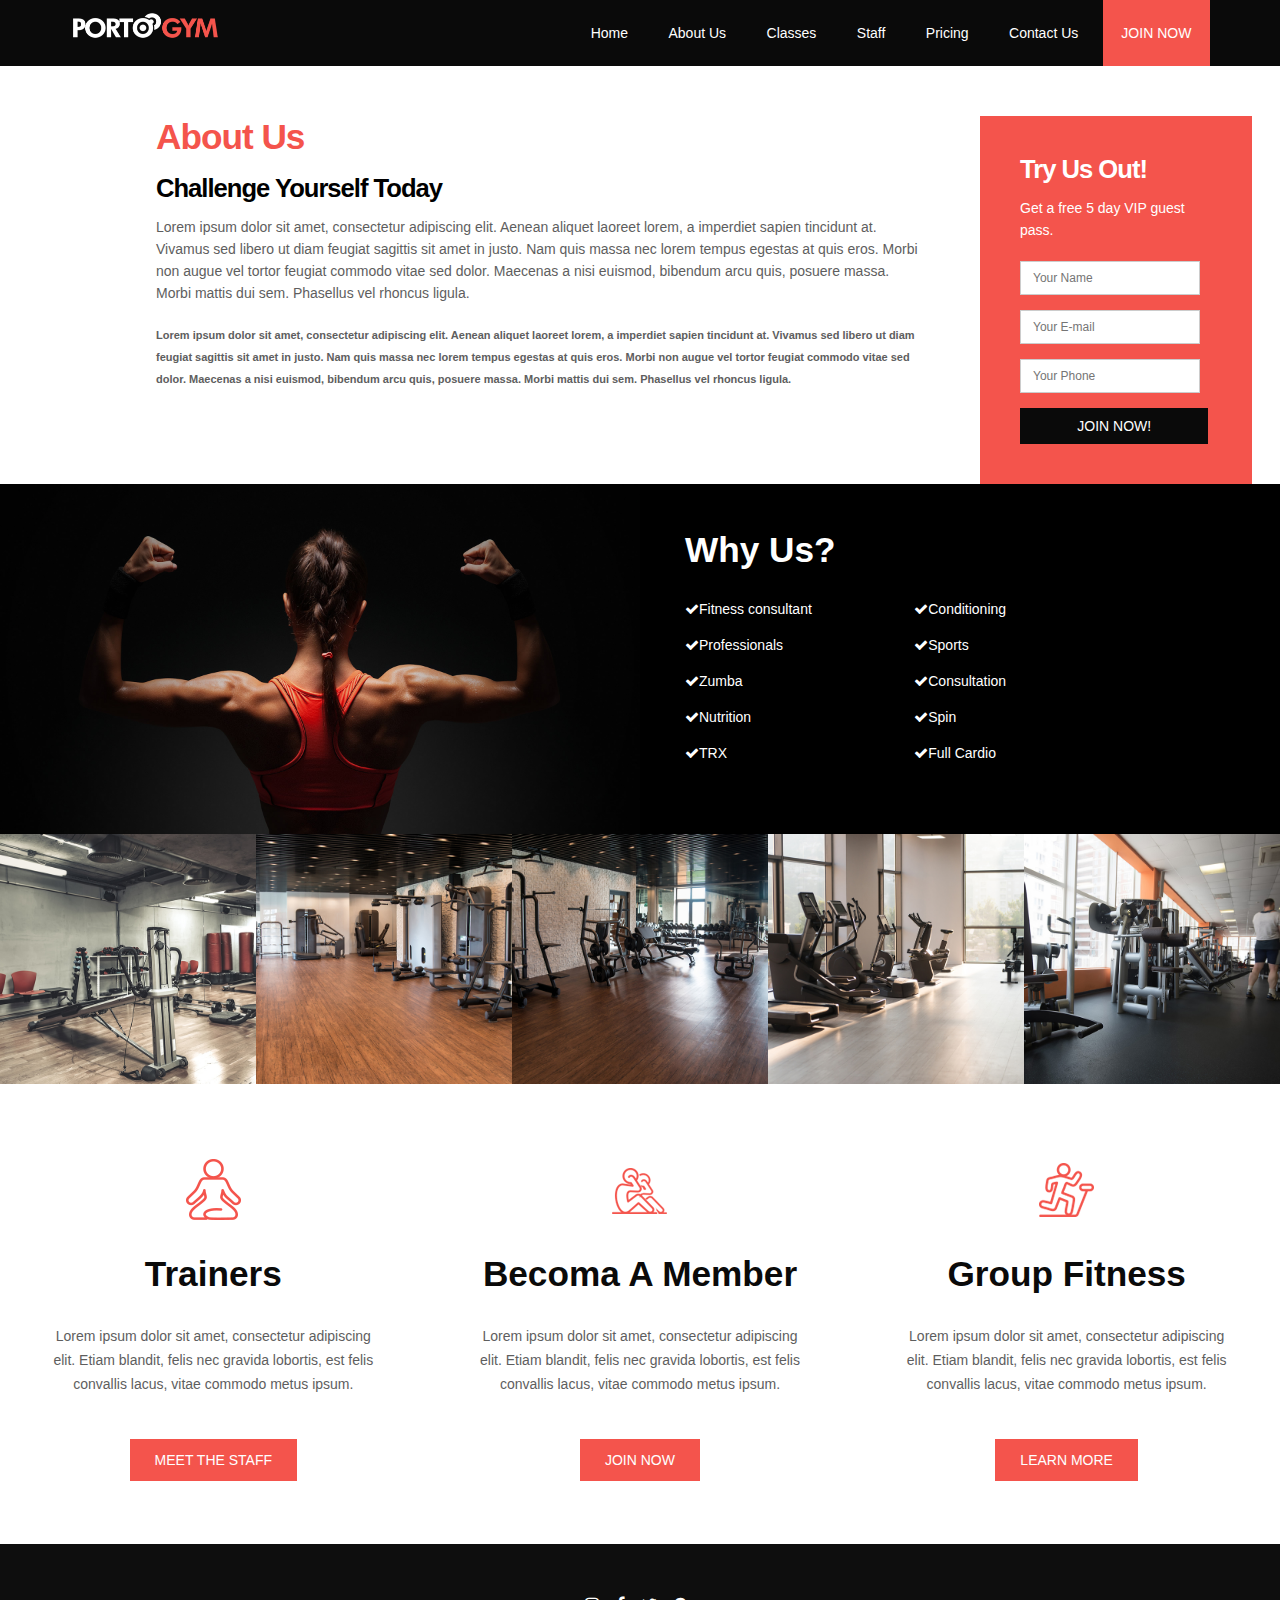
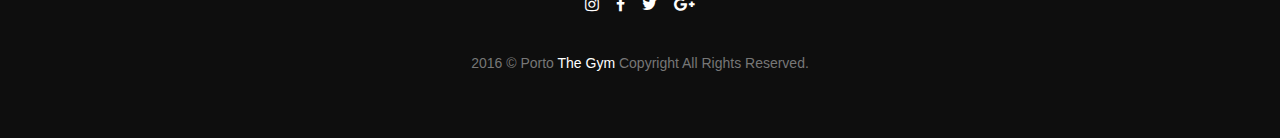
==== about.html @ fe7785bd "Add files via upload" ====
<!DOCTYPE html>
<html lang="en">
<head>
	<meta charset="UTF-8">
	<meta name="viewport" content="width=device-width, initial-scale=1.0">
	<title>Demo Gym | Porto - Responsive HTML5 Template 5.7.1</title>
	<link rel="stylesheet" href="style-about.css">
	<link rel="stylesheet" href="font-awesome/css/font-awesome.min.css">
	<link href="http://fonts.googleapis.com/css?family=Open+Sans:400,700,800,600,300" rel="stylesheet" type="text/css">
</head>
<body>
<!---Header-->
<header id="home">
	<div>
		<nav>
			<ul>
				<li>
					<a class="logo" href="index.html"><img src="img/logo.png" height="25px" width="145px" alt=""></a>
				</li>	
				<li>
					<a class="a-li" href="index.html">Home</a>
				</li>
				<li>
					<a class="a-li" href="about.html">About Us</a>
				</li>
				<li class="dropdown">
					<a class="a-li" href="classes.html">Classes</a>
					<ul class="drop-ul">
						<li class="drop-li">
							<a href="classes.html">Overview</a>
						</li>
						<li class="drop-li">
							<a href="group-fitness.html">Group Fitness</a>
						</li>
						<li class="drop-li">
							<a href="">Yoga</a>
						</li>
						<li class="drop-li"> 
							<a href="">Functional</a>
						</li>
						<li class="drop-li">
							<a href="">Spin Class</a>
						</li>
						<li class="drop-li">
							<a href="">Zumba</a>
						</li>
						<li class="drop-li">
							<a href="">Conditioning</a>
						</li>
					</ul>
				</li>
				<li>
					<a class="a-li" href="staff.html">Staff</a>
				</li>
				<li>
					<a class="a-li" href="pricing.html">Pricing</a>
				</li>
				<li>
					<a class="a-li" href="contact.html">Contact Us</a>
				</li>
				<li>
					<a class="a-li-join" href="contact.html">Join Now</a>
				</li>
			</ul>
		</nav>
	</div>
</header>
<!---Header-->

<!--about us-->
<section class="about-us">
	<div class="text-aboutus">
		<h2>About us</h2>
		<h4>challenge yourself today</h4>
		<p class="p-1">Lorem ipsum dolor sit amet, consectetur adipiscing elit. Aenean aliquet laoreet lorem, a imperdiet sapien tincidunt at. Vivamus sed libero ut diam feugiat sagittis sit amet in justo. Nam quis massa nec lorem tempus egestas at quis eros. Morbi non augue vel tortor feugiat commodo vitae sed dolor. Maecenas a nisi euismod, bibendum arcu quis, posuere massa. Morbi mattis dui sem. Phasellus vel rhoncus ligula.</p>
		<p class="p-2">Lorem ipsum dolor sit amet, consectetur adipiscing elit. Aenean aliquet laoreet lorem, a imperdiet sapien tincidunt at. Vivamus sed libero ut diam feugiat sagittis sit amet in justo. Nam quis massa nec lorem tempus egestas at quis eros. Morbi non augue vel tortor feugiat commodo vitae sed dolor. Maecenas a nisi euismod, bibendum arcu quis, posuere massa. Morbi mattis dui sem. Phasellus vel rhoncus ligula.</p>
	</div>
	<div class="text-aboutus-1">
		<h4>Try us out!</h4>
		<p>Get a free 5 day VIP guest pass.</p>
		<form>
			<input type="text" name="ime" placeholder="Your Name"></input>
			<input type="text" name="mail" placeholder="Your E-mail"></input>
			<input type="text" name="phone" placeholder="Your Phone"></input>
			<a href="contact.html">Join now!</a>
		</form>
	</div>
</section>
<!--about us-->

<!--why us-->
<section class="us">
	<div class="slika">
	</div>
	<div class="padding-us">
		<h2>why us?</h2>
			<div class="list-1">
				<div class="text-us-1">
					<span><i class="fa fa-check"></i>Fitness consultant</span>
					<span><i class="fa fa-check"></i>Professionals</span>
					<span><i class="fa fa-check"></i>Zumba</span>
					<span><i class="fa fa-check"></i>Nutrition</span>
					<span><i class="fa fa-check"></i>TRX</span>
				</div>
				<div class="text-us-2">
					<span><i class="fa fa-check"></i>Conditioning</span>
					<span><i class="fa fa-check"></i>Sports</span>
					<span><i class="fa fa-check"></i>Consultation</span>
					<span><i class="fa fa-check"></i>Spin</span>
					<span><i class="fa fa-check"></i>Full Cardio</span>
				</div>
			</div>
	</div>
</section>
<!--why us-->

<!--gallery small-->
<section class="gallery">
	<div class="gallery-1"></div>
	<div class="gallery-2"></div>
	<div class="gallery-3"></div>
	<div class="gallery-4"></div>
	<div class="gallery-5"></div>
</section>
<!--gallery small-->


<!--staff memnership-->
<section class="staff-members">	
	<div class="staff-text">
		<img src="img/icons/trainer-colored.png" alt="">
		<h2>Trainers</h2>
		<p>Lorem ipsum dolor sit amet, consectetur adipiscing <br>
		elit. Etiam blandit, felis nec gravida lobortis, est felis <br>
		convallis lacus, vitae commodo metus ipsum.</p>
		<a href="staff.html">Meet the staff</a>
	</div>	
	<div class="staff-text">
		<img src="img/icons/group-fitness-colored.png" alt="">
		<h2>Becoma a member</h2>
		<p>Lorem ipsum dolor sit amet, consectetur adipiscing <br>
		elit. Etiam blandit, felis nec gravida lobortis, est felis <br>
		convallis lacus, vitae commodo metus ipsum.</p>
		<a href="contact.html">Join now</a>
	</div>	
	<div class="staff-text">
		<img src="img/icons/member-colored.png" alt="">
		<h2>Group fitness</h2>
		<p>Lorem ipsum dolor sit amet, consectetur adipiscing <br>
		elit. Etiam blandit, felis nec gravida lobortis, est felis <br>
		convallis lacus, vitae commodo metus ipsum.</p>
		<a href="about.html">Learn more</a>
	</div>
</section>
<!--staff memnership-->

<!--footer-->
<footer>
	<div class="foot-ikone">
		<a class="a-icon" href=""><i class="fa fa-instagram"></i></a>
		<a class="a-icon" href=""><i class="fa fa-facebook"></i></a>
		<a class="a-icon" href=""><i class="fa fa-twitter"></i></a>
		<a class="a-icon" href=""><i class="fa fa-google-plus"></i></a>
	</div>
	<div class="foot-text">
		<p>2016 © Porto <span>The Gym</span> Copyright All Rights Reserved.</p>
	</div>
</footer>
<!--footer-->
</body>
</html>
---- style-about.css ----
body {
	margin: 0;
	width: 100%;
	height: 100%;
	font-family: "Poppins", sans-serif;
}

/*header*/
nav {
	width: 100%;
	margin-left: auto;
	margin-right: auto;
}

nav ul {
	overflow: hidden;
	list-style-type: none;
	margin: 0;
	padding: 0;
	text-align: center;
	background-color: #0a0a0a;
}

nav ul li {
	display: inline-block;
}

.drop-ul {
    display: none;
    background-color: #1e1e1e ;
    position: absolute;
    height: 230px;
    width: 10%;
    text-align: left;
}

.drop-ul .drop-li {
    display: block;
    padding: 7px 15px;
   border-bottom: 1px solid rgba(204, 204, 204, 0.19);
    margin-left: 5%;
    margin-right: 5%;
    cursor: pointer;
}

.drop-ul .drop-li a {
    text-decoration: none;
    color: #777;
   font-size: 0.9em;
   font-weight: 400;
   padding-right: 15px;
}

.drop-ul .drop-li:hover {
    background-color: rgba(42, 42, 42, 0.75);
}

.dropdown:hover .drop-ul {
    display: block;
}

.logo {
	display: flex;
	align-content: center;
	flex-wrap: wrap;
	vertical-align: middle;
	margin: 0px 350px 15px 0;
}

.a-li {
	display: block;
	text-decoration: none;
	color: #fff;
	font-size: 14px;
	font-weight: 500px;
	padding: 20px 18px;
	background-color: transparent;
	/*transition: transform 300ms ease;*/
}

.a-li:hover {
	color: #f4544c;
}

.a-li-join {
	display: block;
	text-decoration: none;
	text-transform: uppercase;
	font-size: 14px;
	font-weight: 500px;
	margin-left: 2%;
	padding: 25px 18px;
	width: 67%;
	color: #ffffff;
    background-color: #f4544c;
    border-color: #f4544c #f4544c #f1261c;
}

.a-li-join:hover {
	background-color: #ff756f /*rgb(247, 133, 114)*/;
}
/*header*/

/*about us*/
.about-us {
	display: flex;
	justify-content: space-around;
	flex-direction: row;
	flex-wrap: wrap;
	width: 100%;
	height: auto;
}

.about-us h2 {
	font-weight: 700;
	color: #f4544c;
	font-size: 2.2em;
	line-height: 42px;
	letter-spacing: -1px;
	text-transform: capitalize;
	margin: 0 0 17px 0;
}

.about-us h4 {
	font-weight: 700;
	font-size: 1.6em;
	line-height: 27px;
	letter-spacing: -1px;
	text-transform: capitalize;
	margin: 0 0 14px 0;
}

.text-aboutus-1 h4 {
	color: #ffffff;
	font-weight: 700;
	font-size: 1.6em;
	line-height: 27px;
	letter-spacing: -1px;
	text-transform: capitalize;
	margin: 0 0 14px 0;
}

.text-aboutus-1 p {
	font-size: 14px;
	color: #ffffff;
	line-height: 22px;
    margin: 0 0 20px;
}

.text-aboutus-1 a {
	/*display: flex;
	align-self: center;*/
	text-decoration: none;
	text-transform: uppercase;
	text-align: center;
	color: #ffffff;
    background-color: #0a0a0a;
    border-color: #0a0a0a #0a0a0a #000000;
    padding: 10px 40px;
    font-weight: 500;
    font-size: 14px;
    width: 56.5%;
}

.text-aboutus-1 a:hover {
	background-color: #171717;
}

.p-1 {
	font-size: 14px;
	color: #5e5e5e;
	line-height: 22px;
    margin: 0 0 20px;
}

.p-2 {
	font-size: 11px;
	color: #5e5e5e;
	line-height: 22px;
    margin: 0 0 20px;
    font-weight: 550;
}

.about-us form {
	display: flex;
	justify-content: center;
	flex-direction: column;
}

form input {
	/*display: flex;
	align-self: center;*/
	height: 20px;
    padding: 6px 12px;
    font-size: 14px;
    line-height: 1.42857143;
    color: #555;
    border: 1px solid #ccc;
    background-color: #fff;
    width: 80%;
    font-size: 12px;
    margin-bottom: 15px;
}

.text-aboutus {
	display: flex;
	flex-direction: column;
	flex-wrap: wrap;
	width: 60%;
	padding: 50px 0px 50px 10%;
}

.text-aboutus-1 {
	display: flex;
	flex-direction: column;
	flex-wrap: wrap;
	width: 15%;
	height: auto;
	padding: 40px;
	background-color: #f4544c;
	margin-top: 50px;
}
/*about us*/

/*why us*/
.us {
	display: flex;
	flex-direction: row;
	flex-wrap: wrap;
	max-height: 350px;
	width: 100%;
	background-color: black;
	color: #fff;
}

.us h2 {
	color: #fff;
	font-weight: 700;
	line-height: 42px;
	margin: 0 17px 0 0;
	font-size: 2.2em;
	text-transform: capitalize;
	padding-bottom: 20px;
}

.us span {
	color: #fff;
	font-size: 14px;
	line-height: 36px;
}

.slika {
	background-image: url(img/slides/slide-1.jpg);
	background-repeat: no-repeat;
	background-size: cover;
	width: 50%;
	height: 350px;
}

.padding-us {
	padding: 45px;
	width: 40%;
}

.list-1 {
	display: flex;
	flex-direction: row;
}

.text-us-1 {
	display: flex;
	flex-direction: column;
	flex-wrap: wrap;
}

.text-us-2 {
	display: flex;
	flex-direction: column;
	flex-wrap: wrap;
	padding-left: 20%;
	padding-bottom: 80px;
}
/*why us*/

/*gallery small*/
.gallery {
	display: flex;
	flex-direction: row;
	flex-wrap: wrap;
	width: 100%;
	height: 250px;
}

.gallery-1 {
	background-image: url(img/about/about-us-carousel-1.jpg);
	background-repeat: no-repeat;
	background-size: cover;
	background-position: center center;
	width: 20%;
	height: auto;
	transition: transform .5s ease-in-out;
}

.gallery-1:hover {
	transform: scale(1.1);
}

.gallery-2 {
	background-image: url(img/about/about-us-carousel-2.jpg);
	background-repeat: no-repeat;
	background-size: cover;
	background-position: center center;
	width: 20%;
	height: auto;
	transition: transform .5s ease-in-out;
}

.gallery-2:hover {
	transform: scale(1.1);
}

.gallery-3 {
	background-image: url(img/about/about-us-carousel-3.jpg);
	background-repeat: no-repeat;
	background-size: cover;
	background-position: center center;
	width: 20%;
	height: auto;
	transition: transform .5s ease-in-out;
}

.gallery-3:hover {
	transform: scale(1.1);
}

.gallery-4 {
	background-image: url(img/about/about-us-carousel-4.jpg);
	background-repeat: no-repeat;
	background-size: cover;
	background-position: center center;
	width: 20%;
	height: auto;
	transition: transform .5s ease-in-out;
}

.gallery-4:hover {
	transform: scale(1.1);
}

.gallery-5 {
	background-image: url(img/about/about-us-carousel-5.jpg);
	background-repeat: no-repeat;
	background-size: cover;
	background-position: center center;
	width: 20%;
	height: auto;
	transition: transform .5s ease-in-out;
}

.gallery-5:hover {
	transform: scale(1.1);
}
/*gallery small*/

/*staff members*/
.staff-members {
	display: flex;
	justify-content: space-around;
	flex-wrap: wrap;
	width: 100%;
	height: auto;
	text-align: center;
}

.staff-members h2 {
	text-transform: capitalize;
	color: #0a0a0a;
	font-size: 2.2em;
    font-weight: 700;
    line-height: 42px;
}

.staff-members p {
	font-size: 14px;
	color: #5e5e5e;
	line-height: 24px;
    margin: 0 0 20px;
    padding-bottom: 35px;
}

.staff-members a {
	text-transform: uppercase;
	text-decoration: none;
	color: #ffffff;
    background-color: #f4544c;
    border-color: #f4544c #f4544c #f1261c;
    padding: 13px 25px;
    font-weight: 500;
    font-size: 14px;
	width: 8%;
	align-self: center;
}

.staff-members a:hover {
	background-color: #ff756f;
}

.staff-text {
	padding-top: 75px;
	padding-bottom: 75px;
}
/*staff members*/

/*footer*/
footer {
	display: flex;
	justify-content: center;
	flex-direction: column;
	flex-wrap: wrap;
	margin-top: 0;
    padding: 50px 0px;
    width: 100%;
    height: auto;
    background-color: #0e0e0e;
    text-align: center;
}

footer .a-icon {
	color: #fff;
	font-size: 16px;
	margin-left: .5%;
	margin-right: .5%;
	transition: all .3s ease;
}

footer .a-icon:hover {
	color: #777;
}

footer a {
	text-decoration: none;
	color: #fff;
	font-size: 14px;
    line-height: 22px;
}

footer span {
	color: #fff;
	font-size: 14px;
    line-height: 22px;
}

footer p {
	color: #777;
	font-size: 14px;
    line-height: 22px;
}
/*footer*/
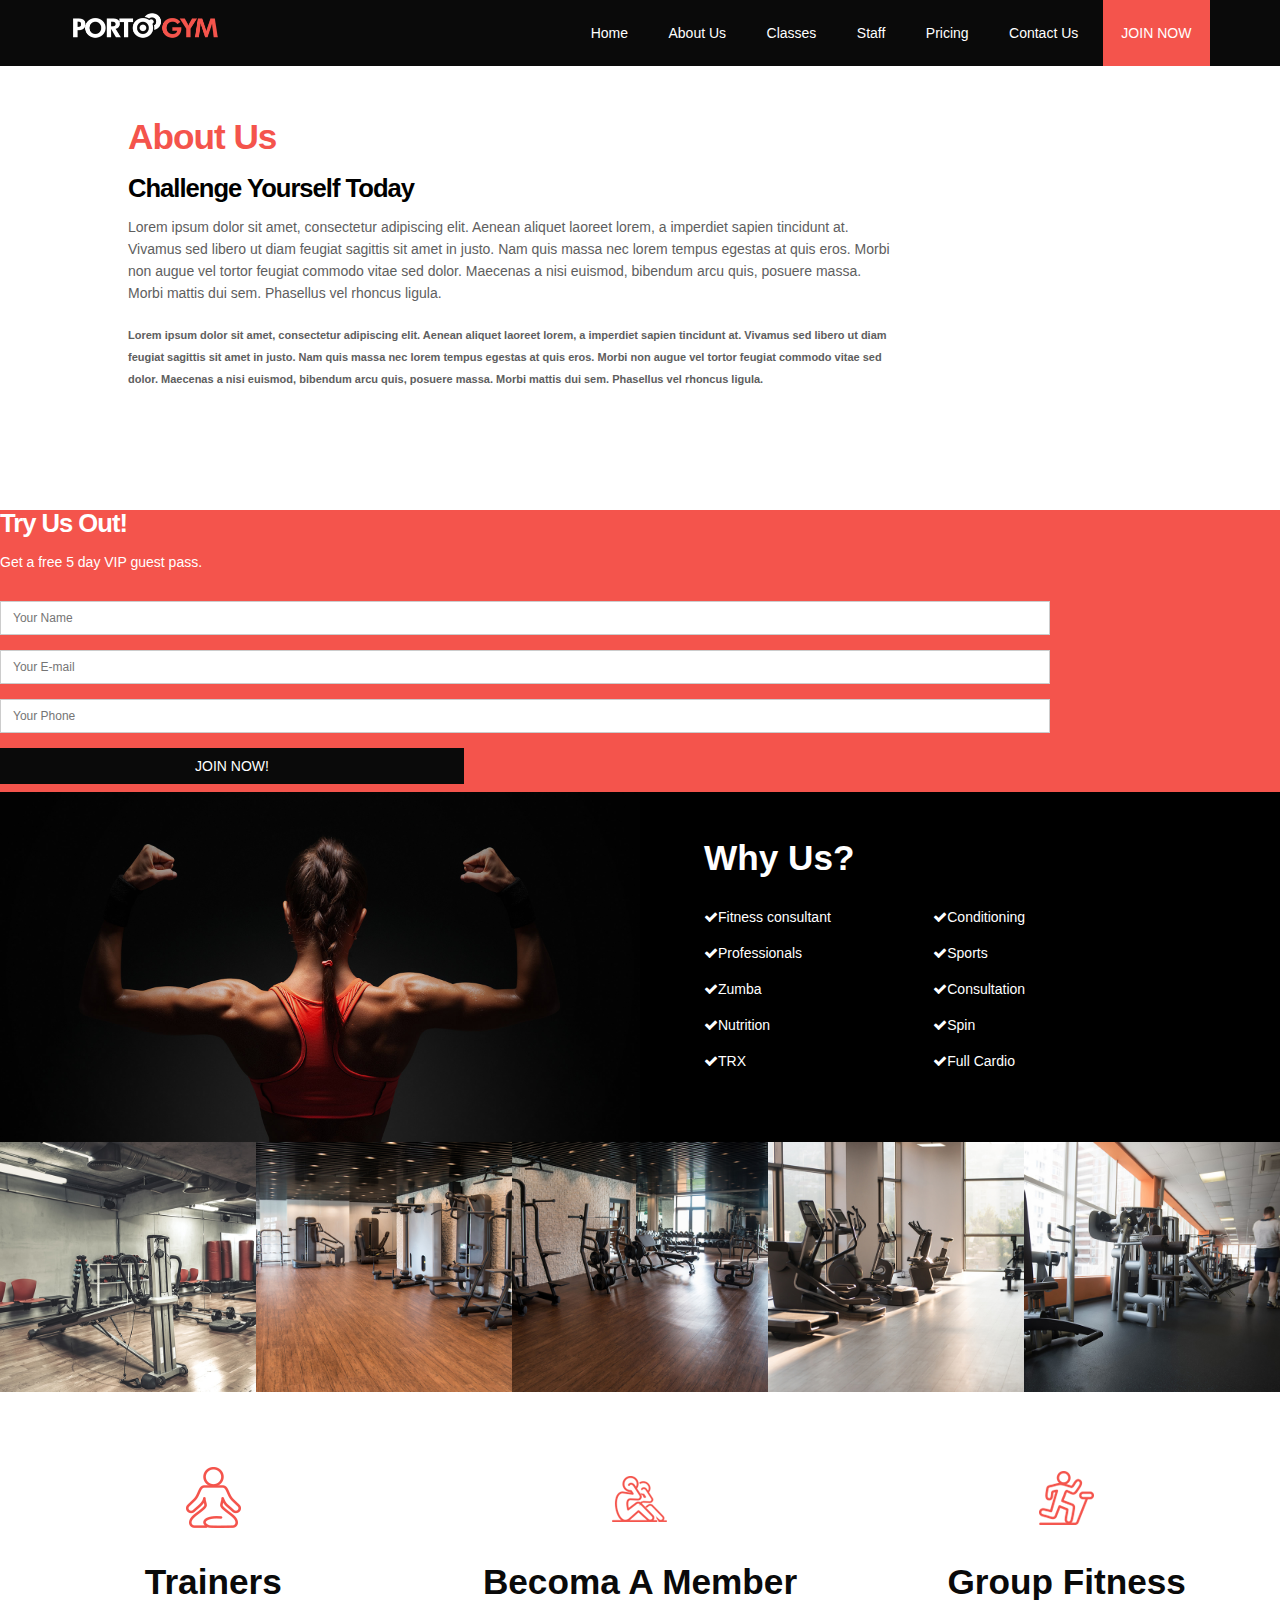
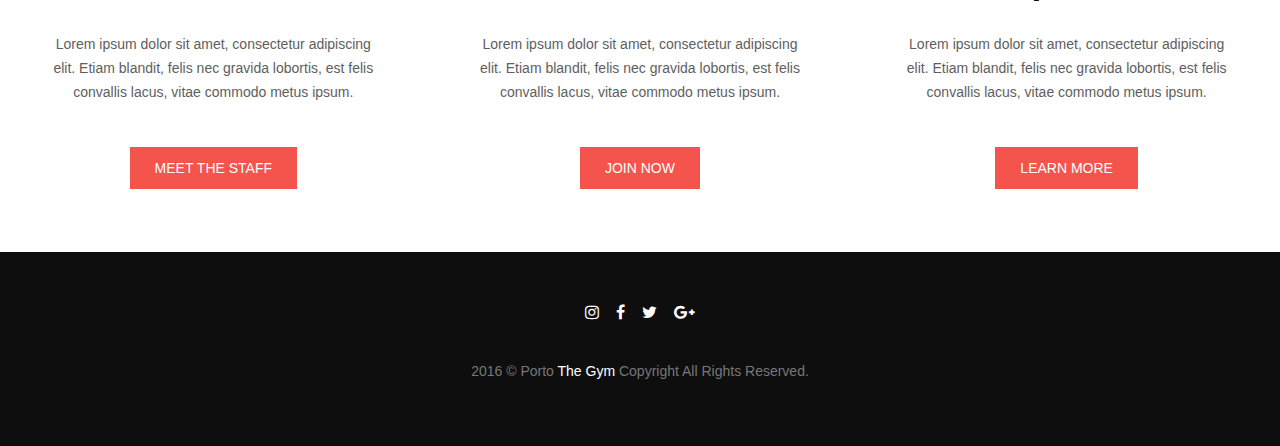
==== commit 80047efd: "Add files via upload" ====
--- a/about.html
+++ b/about.html
@@ -6,7 +6,7 @@
 	<title>Demo Gym | Porto - Responsive HTML5 Template 5.7.1</title>
 	<link rel="stylesheet" href="style-about.css">
 	<link rel="stylesheet" href="font-awesome/css/font-awesome.min.css">
-	<link href="http://fonts.googleapis.com/css?family=Open+Sans:400,700,800,600,300" rel="stylesheet" type="text/css">
+	<link href="https://fonts.googleapis.com/css?family=Open+Sans:400,700,800,600,300" rel="stylesheet" type="text/css">
 </head>
 <body>
 <!---Header-->
@@ -56,10 +56,10 @@
 					<a class="a-li" href="pricing.html">Pricing</a>
 				</li>
 				<li>
-					<a class="a-li" href="contact.html">Contact Us</a>
+					<a class="a-li" href="#">Contact Us</a>
 				</li>
 				<li>
-					<a class="a-li-join" href="contact.html">Join Now</a>
+					<a class="a-li-join" href="#">Join Now</a>
 				</li>
 			</ul>
 		</nav>
@@ -82,7 +82,7 @@
 			<input type="text" name="ime" placeholder="Your Name"></input>
 			<input type="text" name="mail" placeholder="Your E-mail"></input>
 			<input type="text" name="phone" placeholder="Your Phone"></input>
-			<a href="contact.html">Join now!</a>
+			<a href="">Join now!</a>
 		</form>
 	</div>
 </section>
@@ -141,7 +141,7 @@
 		<p>Lorem ipsum dolor sit amet, consectetur adipiscing <br>
 		elit. Etiam blandit, felis nec gravida lobortis, est felis <br>
 		convallis lacus, vitae commodo metus ipsum.</p>
-		<a href="contact.html">Join now</a>
+		<a href="">Join now</a>
 	</div>	
 	<div class="staff-text">
 		<img src="img/icons/member-colored.png" alt="">
@@ -149,7 +149,7 @@
 		<p>Lorem ipsum dolor sit amet, consectetur adipiscing <br>
 		elit. Etiam blandit, felis nec gravida lobortis, est felis <br>
 		convallis lacus, vitae commodo metus ipsum.</p>
-		<a href="about.html">Learn more</a>
+		<a href="">Learn more</a>
 	</div>
 </section>
 <!--staff memnership-->
--- a/style-about.css
+++ b/style-about.css
@@ -455,4 +455,37 @@
 	font-size: 14px;
     line-height: 22px;
 }
-/*footer*/+/*footer*/
+
+/*responsive*/
+@media (min-width: 703px) and (max-width: 1280px) {
+	/*about us*/
+	.about-us {
+		display: flex;
+		flex-direction: column;
+		flex-wrap: wrap;
+		width: 100%;
+		height: auto;
+	}
+
+	.text-aboutus-1 {
+		width: 100%;
+		height: auto;
+		padding: 0;
+	}
+
+	.text-aboutus-1 a {
+		width: 30%;
+	}
+	/*abouts us*/
+
+	/*why us*/
+		.us {
+			display: flex;
+			flex-direction: column;
+			flex-wrap: wrap;
+		}
+
+
+	/*why us*/	
+}